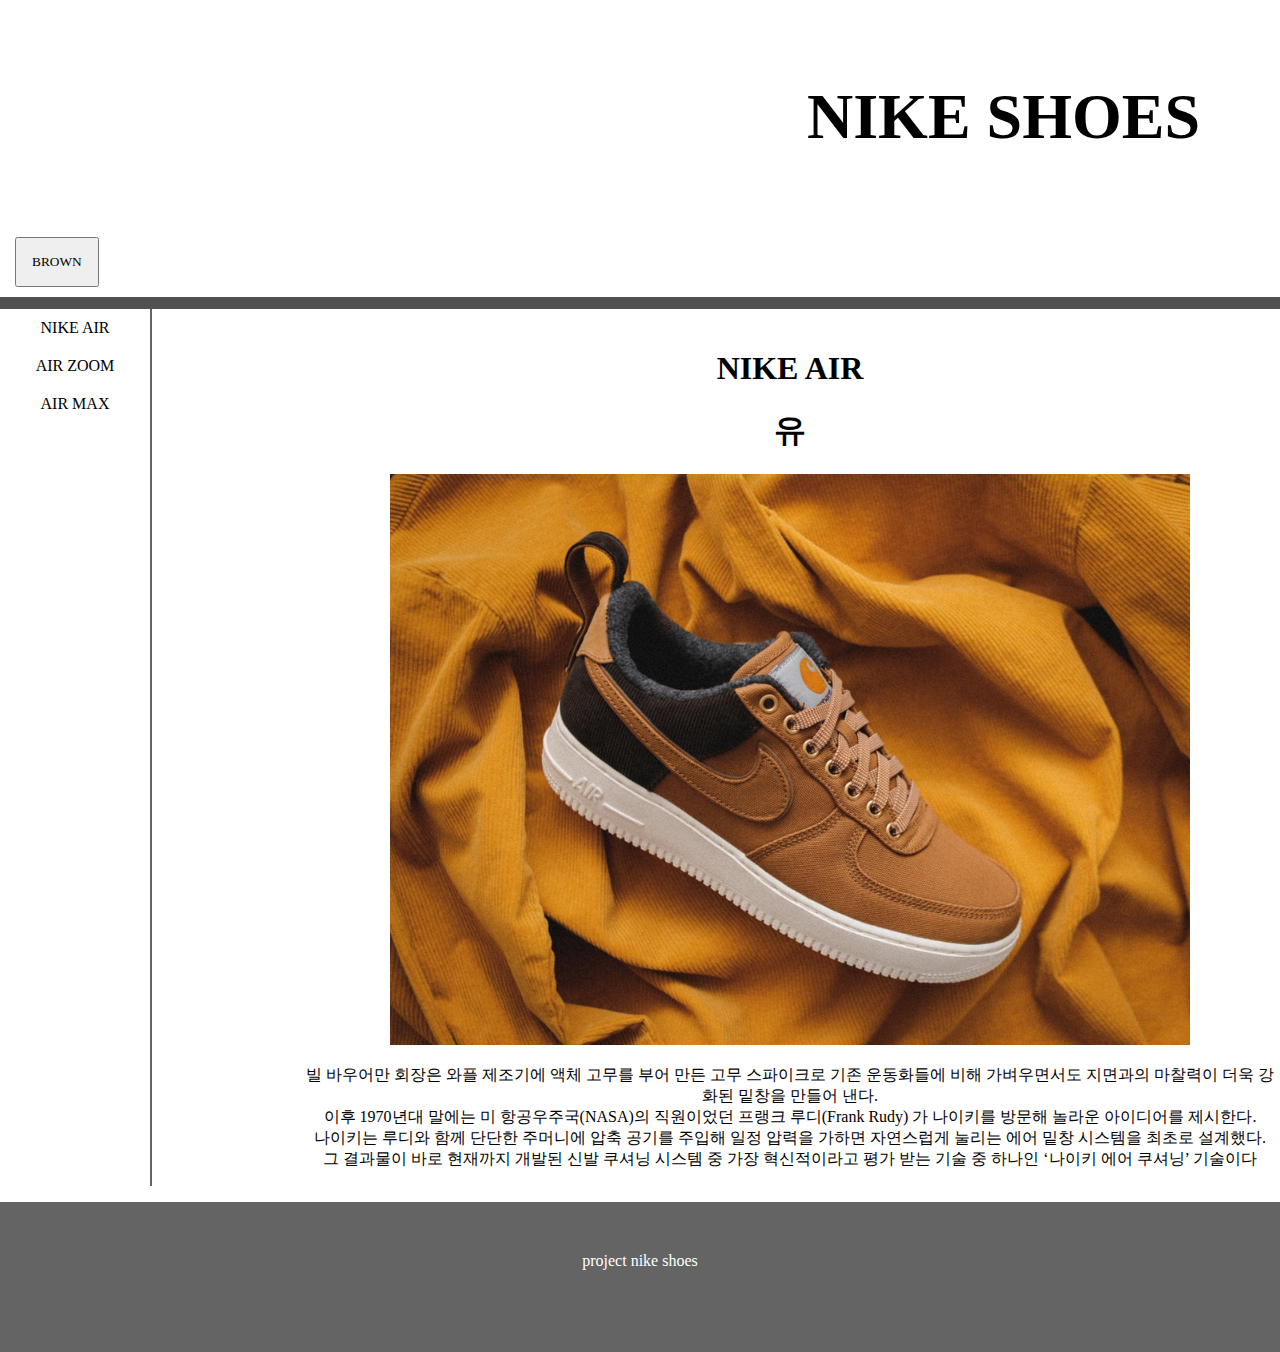
==== 1.html @ 06b6ab8b "Add files via upload" ====
<!DOCTYPE html>


<html lang="en" dir="ltr">
  <head>
    <meta charset="utf-8">
    <title>NIKE SHOES</title>
  <link rel="stylesheet" href="css.css">

  </head>
  <body>
        <h1 id="main"><a href="index.html" id="logo">NIKE SHOES</a></h1>

      <input id="brown_white" type="button" value="BROWN" onclick="
        if(document.querySelector('#brown_white').value === 'BROWN') {
          document.querySelector('body').style.backgroundColor = '#D6BCB0';
          document.querySelector('#brown_white').value = 'WHITE';
          } else {
            document.querySelector('body').style.backgroundColor = '#ffffff';
            document.querySelector('#brown_white').value = 'BROWN';
            }
      ">
      <div id="grid">
        <ul>
          <li><a href="1.html">NIKE AIR</a></li>
          <li><a href="2.html">AIR ZOOM</a></li>
          <li><a href="3.html">AIR MAX</a></li>
        </ul>


  <div id="article">
      <h1>NIKE AIR</h1>
    <p><a href="https://unsplash.com/search/photos/nike">
              <h1>유</h1>
      <img id="shoe" src="에어포스.jpg"></a></p>
      <p>빌 바우어만 회장은 와플 제조기에 액체 고무를 부어 만든 고무 스파이크로
      기존 운동화들에 비해 가벼우면서도 지면과의 마찰력이 더욱 강화된 밑창을 만들어 낸다.<br>
      이후 1970년대 말에는 미 항공우주국(NASA)의 직원이었던 프랭크 루디(Frank Rudy)
      가 나이키를 방문해 놀라운 아이디어를 제시한다.<br>
      나이키는 루디와 함께 단단한 주머니에 압축 공기를 주입해 일정 압력을 가하면
      자연스럽게 눌리는 에어 밑창 시스템을 최초로 설계했다.<br>
      그 결과물이 바로 현재까지 개발된 신발 쿠셔닝 시스템 중
      가장 혁신적이라고 평가 받는 기술 중 하나인 ‘나이키 에어 쿠셔닝’ 기술이다</p>
</div>
</div>

  </body>
  <footer id="footer">
    <p id="footer_in">project nike shoes</p>
  </footer>
</html>
---- css.css ----
body{
    margin: 0;
    font-family: "Lato" serif;
    text-decoration: none;
    color: black;
  }
  a{
    text-decoration: none;
    color: inherit;
  }
#main {
  font-family:Roman;
  font-size: 400%;
  text-align: right;
  margin-top: 40px;
  padding: 40px;
  background-position: center left;
  background-image: url(logo.jpg);
  margin-left: 40px;
  margin-right: 40px;
  text-decoration: none;
}
#logo{
  color: #000000;
}
ul{
border-right: 2px solid #646464;
width: 150px;
padding: 0;
margin: 0;
list-style-type: none;
overflow: hidden;

}
li{
text-
text-decoration: none;
text-align: center;
padding: 10px;

}
li:hover {
  text-shadow: 0px 4px 3px #646464;
  background-color: #dcdcdc;
  padding: 13px;
  margin: 0;
}

#brown_white{
 font-family: "Roman";
 list-style-type:none;
 margin-bottom: 10px;
 padding:0;
 overflow:hidden;
 text-align:center;
 padding:15px;
 text-decoration:none;
 margin-left: 15px;
    }
#grid{
display: grid;
grid-template-columns: 150px 1fr;
border-top: 12px solid #505050;

}
#article{
margin-left: 150px;
margin-top: 20px;
text-align: center;
}
#shoe{
  width: 800px;
}
#footer{
  font-family: "맑은고딕";
  text-align: center;
  width: 100%;
  height: 150px;
  margin: 0;
  background-color: #646464;
  color: #ffffff;
}

#footer_in{
  padding: 50px;
}
#active{
  font-weight: bolder;
  color: #996633;
}

.sidenav {
  height: 100%;
  width: 0;
  position: fixed;
  z-index: 1;
  top: 0;
  left: 0;
  background-color: #111;
  overflow-x: hidden;
  transition: 0.5s;
  padding-top: 60px;
}

.sidenav a {
  padding: 8px 8px 8px 32px;
  text-decoration: none;
  font-size: 25px;
  color: #818181;
  display: block;
  transition: 0.3s;
}

.sidenav a:hover {
  color: #f1f1f1;
}

.sidenav .closebtn {
  position: absolute;
  top: 0;
  right: 25px;
  font-size: 36px;
  margin-left: 50px;
}

@media screen and (max-height: 450px) {
  .sidenav {padding-top: 15px;}
  .sidenav a {font-size: 18px;}
}
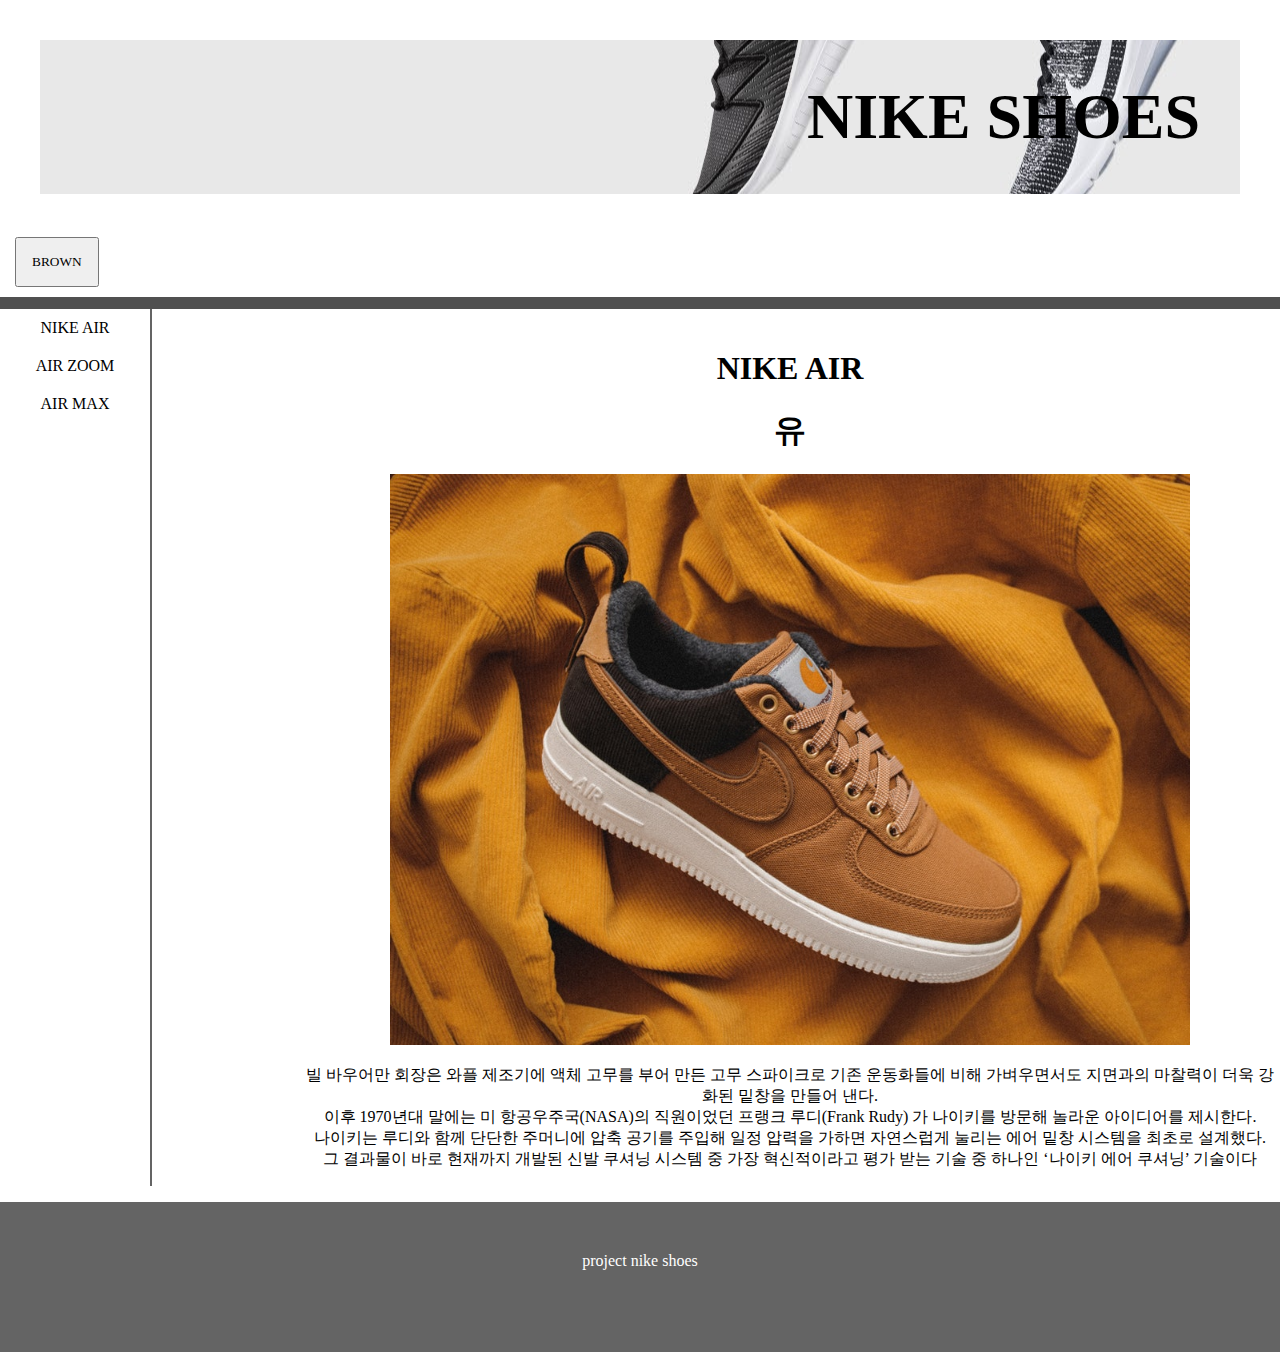
==== commit c0d51790: "Add files via upload" ====
--- a/1.html
+++ b/1.html
@@ -32,7 +32,7 @@
       <h1>NIKE AIR</h1>
     <p><a href="https://unsplash.com/search/photos/nike">
               <h1>유</h1>
-      <img id="shoe" src="에어포스.jpg"></a></p>
+      <img id="shoe" src="force.jpg"></a></p>
       <p>빌 바우어만 회장은 와플 제조기에 액체 고무를 부어 만든 고무 스파이크로
       기존 운동화들에 비해 가벼우면서도 지면과의 마찰력이 더욱 강화된 밑창을 만들어 낸다.<br>
       이후 1970년대 말에는 미 항공우주국(NASA)의 직원이었던 프랭크 루디(Frank Rudy)
